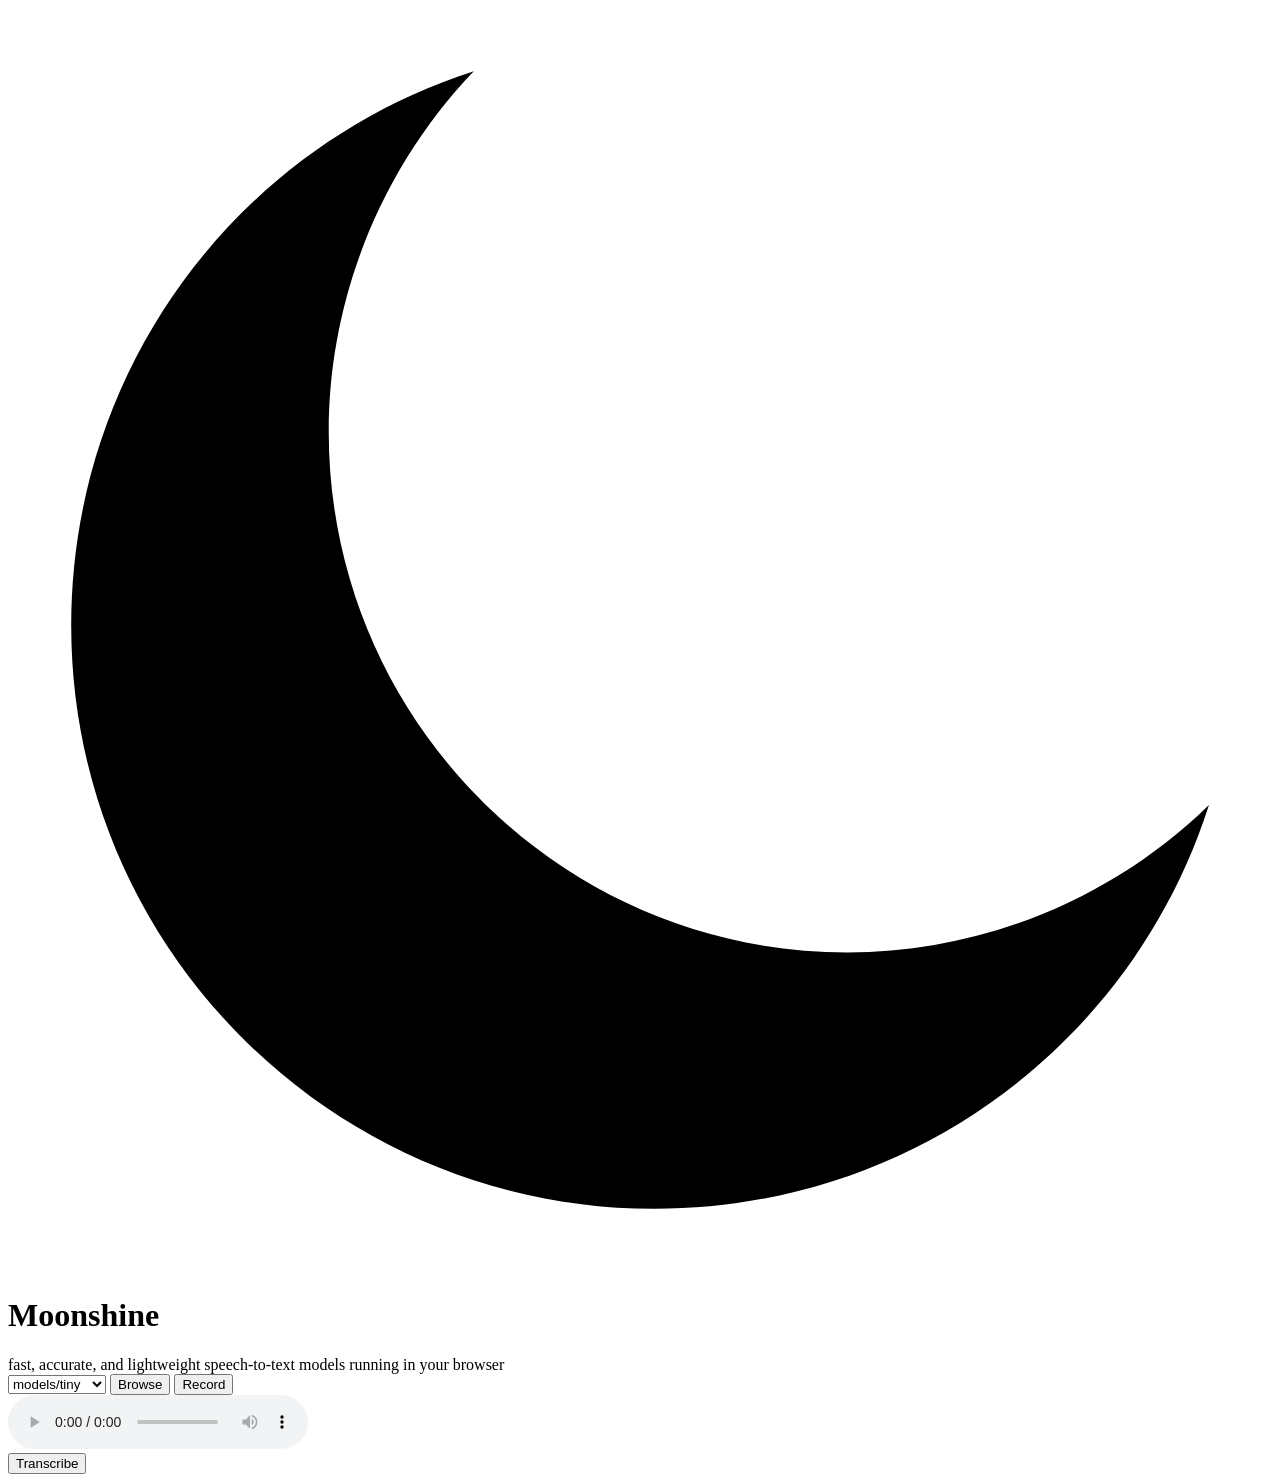
==== moonshine/index.html @ cf1fefda "Rename moonshine folder" ====
<!DOCTYPE html>
<html lang="en">

<head>
  <meta charset="UTF-8" />
  <link rel="icon" href="/favicon.png" />
  <link rel="stylesheet" href="/index.css">
  <meta name="viewport" content="width=device-width, initial-scale=1.0" />
  <title>Moonshine – lightweight ASR by Useful Sensors</title>
  <script type="module" crossorigin src="/moonshine.js"></script>
</head>

<body>
  <div id="root">
    <div class="container">
      <div class="logo-container">
        <svg version="1.1" id="logo" xmlns="http://www.w3.org/2000/svg" x="0px" y="0px" viewBox="0 0 800 800">
          <path class="st0"
            d="M409,760C205.6,760,40,594.4,40,390.9C40,228.5,144.4,88.5,294.8,40C236.6,100.9,203,182.9,203,268.3
                c0,181.7,147.3,329.5,328.3,329.5c85.8,0,168.1-34.2,228.8-93.4C711.9,655.3,571.8,760,409,760L409,760z" />
          <line class="st1" id="l1" x1="310.1" y1="293.8" x2="310.1" y2="325.8" />
          <line class="st1" id="l2" x1="729.8" y1="293.8" x2="729.8" y2="325.8" />
          <line class="st1" id="l3" x1="370" y1="220" x2="370" y2="399.6" />
          <line class="st1" id="l4" x1="430" y1="245.9" x2="430" y2="373.7" />
          <line class="st1" id="l5" x1="489.9" y1="293.8" x2="489.9" y2="325.8" />
          <line class="st1" id="l6" x1="548.1" y1="278.2" x2="548.1" y2="342.1" />
          <line class="st1" id="l7" x1="609.9" y1="220.4" x2="609.9" y2="400" />
          <line class="st1" id="l8" x1="669.8" y1="245.9" x2="669.8" y2="373.7" />
        </svg>
        <h1>Moonshine</h1>
        fast, accurate, and lightweight speech-to-text models running in your browser
      </div>
      <div class="justify-center">
        <select name="models" id="models">
          <option value="tiny" selected>models/tiny</option>
          <option value="base">models/base</option>
        </select>
        <input type="file" id="upload" style="display: none;" />
        <button id="browse" onclick="document.getElementById('upload').click();">Browse</button>
        <button id="startRecord">Record</button>
        <button id="stopRecord" style="display: none;">Stop</button>
      </div>
      <div id="audioPanel">
        <div class="justify-center">
          <audio id="sound" type="audio/wav" controls></audio>
        </div>
        <div class="justify-center">
          <button id="transcribe">Transcribe</button>
        </div>
      </div>
      <div class="justify-center">
        <span id="transcription"></span>
      </div>
    </div>
  </div>
</body>

</html>
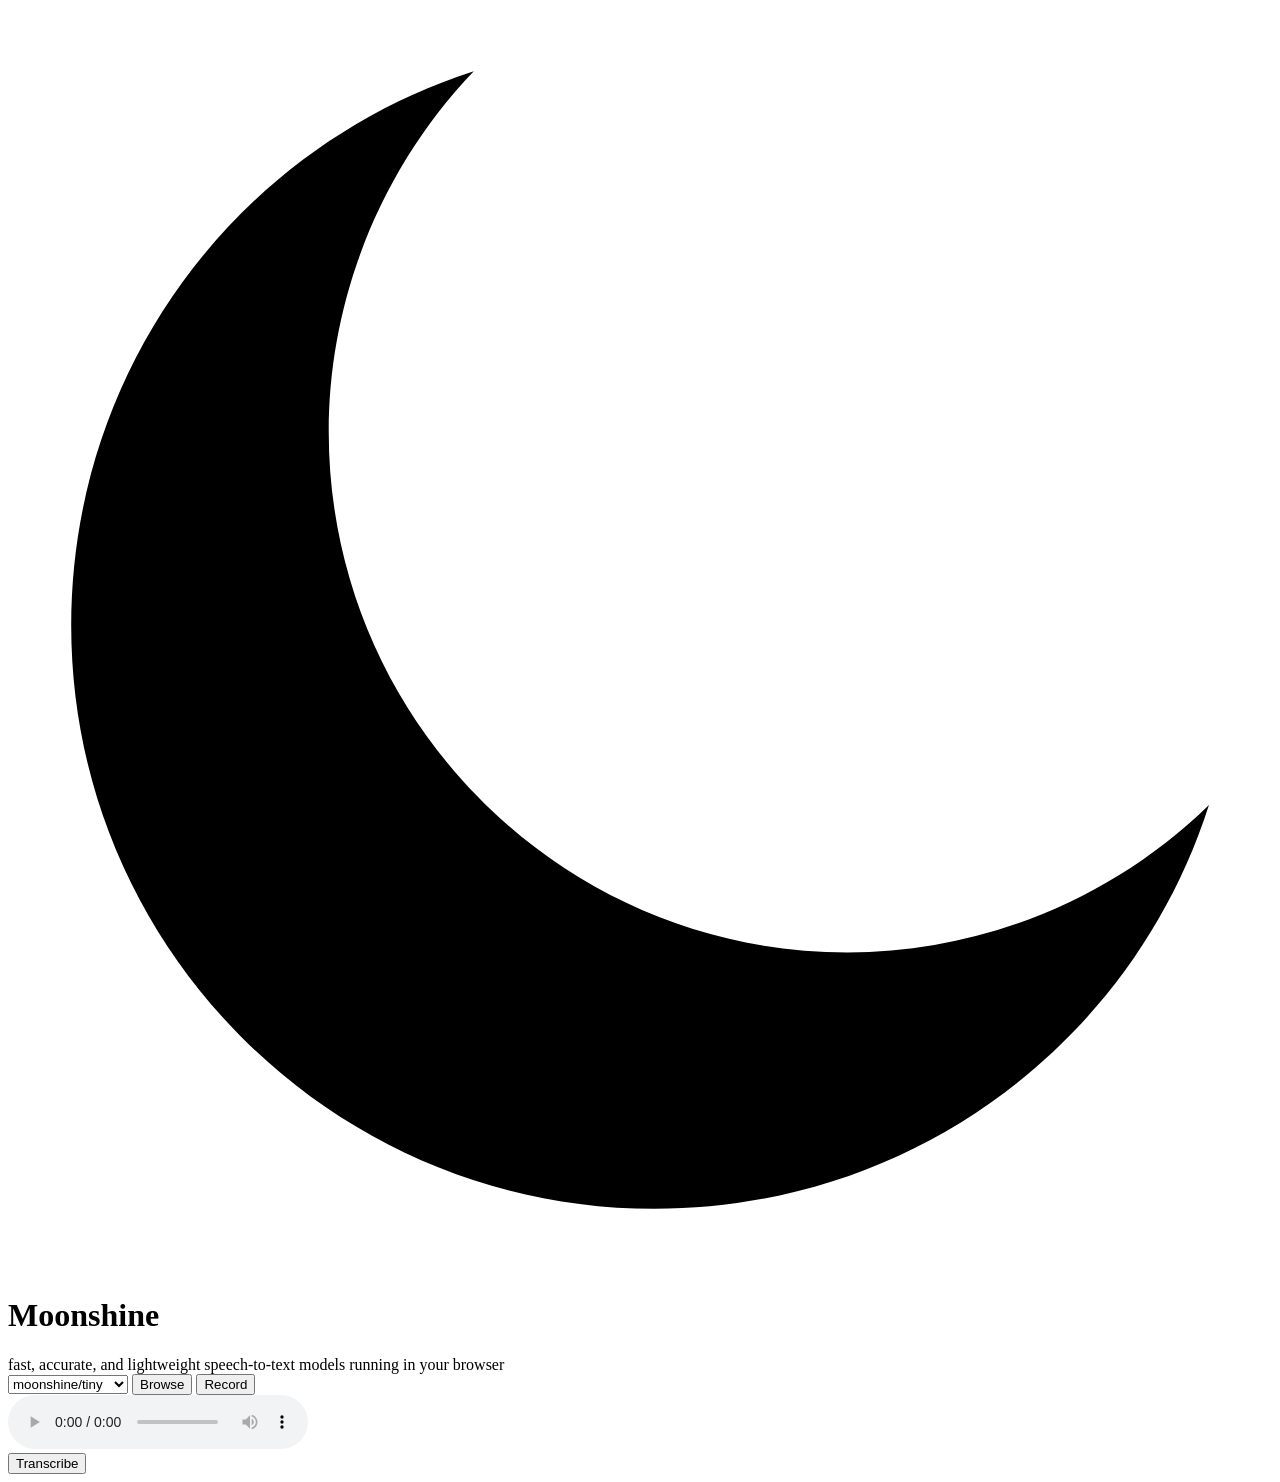
==== commit 47405aaa: "Update moonshine build" ====
--- a/moonshine/index.html
+++ b/moonshine/index.html
@@ -7,7 +7,9 @@
   <link rel="stylesheet" href="/index.css">
   <meta name="viewport" content="width=device-width, initial-scale=1.0" />
   <title>Moonshine – lightweight ASR by Useful Sensors</title>
-  <script type="module" crossorigin src="/moonshine.js"></script>
+  <!-- You can use either the IIFE version (standalone) -->
+  <!-- <script src="/moonshine.iife.js"></script> -->
+  <!-- Or the ES module version (recommended) -->
 </head>
 
 <body>
@@ -32,8 +34,8 @@
       </div>
       <div class="justify-center">
         <select name="models" id="models">
-          <option value="tiny" selected>models/tiny</option>
-          <option value="base">models/base</option>
+          <option value="tiny" selected>moonshine/tiny</option>
+          <option value="base">moonshine/base</option>
         </select>
         <input type="file" id="upload" style="display: none;" />
         <button id="browse" onclick="document.getElementById('upload').click();">Browse</button>
@@ -53,6 +55,7 @@
       </div>
     </div>
   </div>
+  <script type="module" src="index.js"></script>
 </body>
 
 </html>
